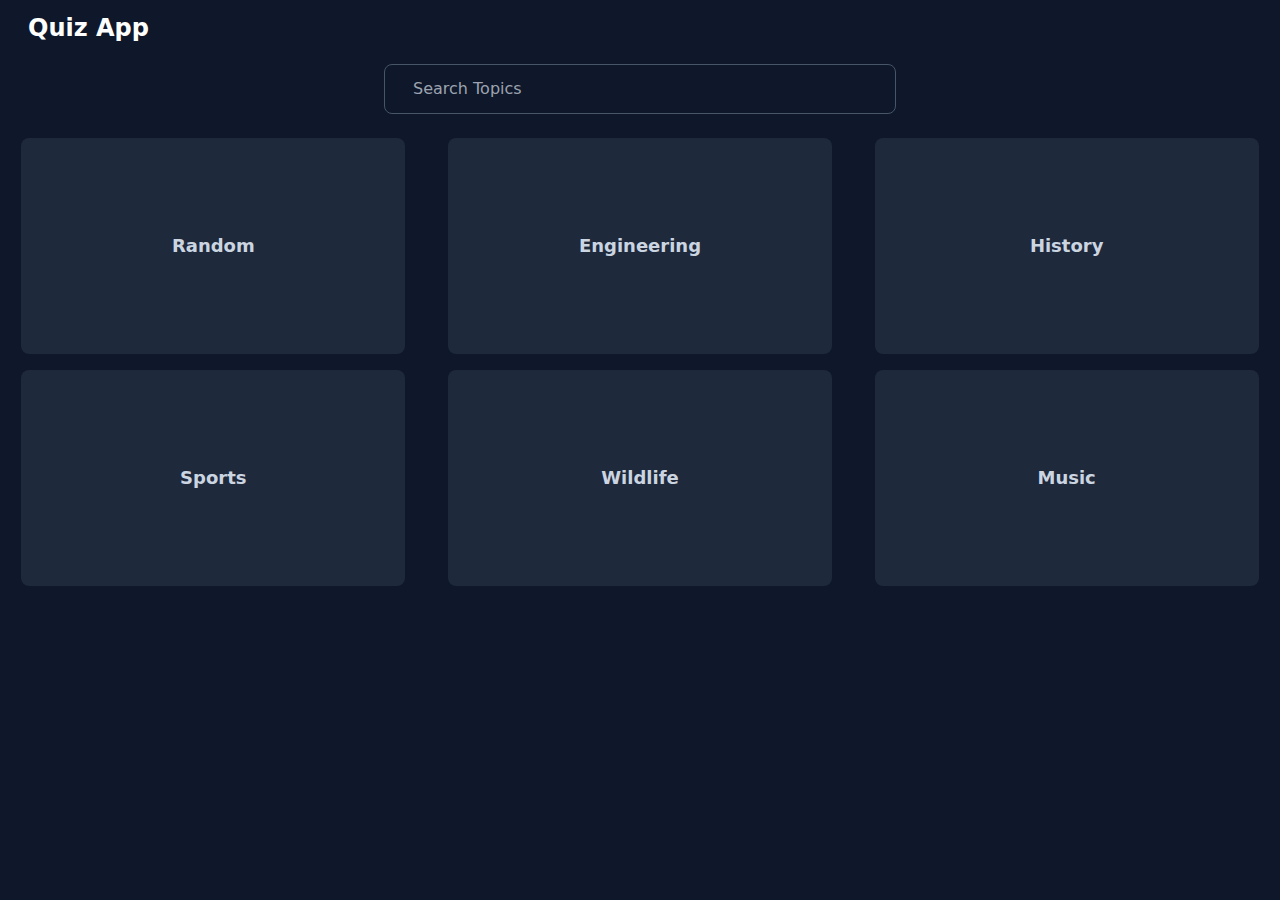
==== index.html @ 4fde7f40 "Home page design add" ====
<!DOCTYPE html>
<html lang="en">

<head>
    <meta charset="UTF-8">
    <meta name="viewport" content="width=device-width, initial-scale=1.0">
    <title>Quiz App</title>

    <!-- css stylesheet -->
    <link rel="stylesheet" href="homepage.css">

    <!-- font awasome  cdn -->
    <link rel="stylesheet" href="https://cdnjs.cloudflare.com/ajax/libs/font-awesome/6.5.2/css/all.min.css"
        integrity="sha512-SnH5WK+bZxgPHs44uWIX+LLJAJ9/2PkPKZ5QiAj6Ta86w+fsb2TkcmfRyVX3pBnMFcV7oQPJkl9QevSCWr3W6A=="
        crossorigin="anonymous" referrerpolicy="no-referrer" />


</head>

<body class="bg-slate-900 text-white pb-5">

    <!-- header -->
    <div id="header" class="flex justify-between items-center pt-3 pb-5 px-3 xl:px-7">
        <h1 class="text-2xl font-bold">Quiz App</h1>
        <i class="fa-solid fa-bars text-xl font-semibold cursor-pointer" id="nevigation-bar"></i>
    </div>

    <!-- search box -->
    <div id="search-box" class="md:w-[60%] xl:w-[40%] md:mx-auto flex justify-start items-center mb-6 px-3 py-3 border border-slate-600 mx-3 rounded-lg gap-x-4">
        <div id="search-icon"><i class="fa-solid fa-magnifying-glass text-[#94a3b8]"></i></div>
        <input type="text" id="search-input" class="outline-none text-white bg-transparent" placeholder="Search Topics">
    </div>

    <!-- quiz options -->
    <div id="quiz-options" class="pb-4 flex flex-col md:flex-row md:flex-wrap justify-start items-center md:justify-around gap-y-4">

        <button class="quiz-btn text-lg font-bold w-[90vw] h-[20vh] md:w-[30vw] md:h-[10vh] xl:h-[24vh] bg-[#1e293b] text-[#cbd5e1] rounded-lg bg-cover bg-center" style="background-image: url('https://images.pexels.com/photos/315938/pexels-photo-315938.jpeg?auto=compress&cs=tinysrgb&w=1260&h=750&dpr=2');">Random</button>

        <button class="quiz-btn text-lg font-bold w-[90vw] h-[20vh] md:w-[30vw] md:h-[10vh] xl:h-[24vh] bg-[#1e293b] text-[#cbd5e1] rounded-lg bg-cover bg-center" style="background-image: url('https://images.pexels.com/photos/1705095/pexels-photo-1705095.jpeg?auto=compress&cs=tinysrgb&w=1260&h=750&dpr=2');">Engineering</button>

        <button class="quiz-btn text-lg font-bold w-[90vw] h-[20vh] md:w-[30vw] md:h-[10vh] xl:h-[24vh] bg-[#1e293b] text-[#cbd5e1] rounded-lg bg-cover bg-center" style="background-image: url('https://images.pexels.com/photos/1235971/pexels-photo-1235971.jpeg?auto=compress&cs=tinysrgb&w=1260&h=750&dpr=2');">History</button>

        <button class="quiz-btn text-lg font-bold w-[90vw] h-[20vh] md:w-[30vw] md:h-[10vh] xl:h-[24vh] bg-[#1e293b] text-[#cbd5e1] rounded-lg bg-cover bg-center" style="background-image: url('https://images.pexels.com/photos/14460275/pexels-photo-14460275.jpeg?auto=compress&cs=tinysrgb&w=1260&h=750&dpr=2');">Sports</button>

        <button class="quiz-btn text-lg font-bold w-[90vw] h-[20vh] md:w-[30vw] md:h-[10vh] xl:h-[24vh] bg-[#1e293b] text-[#cbd5e1] rounded-lg bg-cover bg-center" style="background-image: url('https://images.pexels.com/photos/7001094/pexels-photo-7001094.jpeg?auto=compress&cs=tinysrgb&w=1260&h=750&dpr=2');">Wildlife</button>

        <button class="quiz-btn text-lg font-bold w-[90vw] h-[20vh] md:w-[30vw] md:h-[10vh] xl:h-[24vh] bg-[#1e293b] text-[#cbd5e1] rounded-lg bg-cover bg-center" style="background-image: url('https://images.pexels.com/photos/12560346/pexels-photo-12560346.jpeg?auto=compress&cs=tinysrgb&w=1260&h=750&dpr=2');">Music</button>


    </div>

    <!-- more options-->
    <div id="more" class="w-full flex justify-center items-center">
        <i class="fa-solid fa-chevron-down text-[#94a3b8] cursor-pointer"></i>
    </div>


    <!-- javascript file -->
    <script src="homepage.js"></script>

</body>

</html>
---- homepage.css ----
/*
! tailwindcss v3.4.3 | MIT License | https://tailwindcss.com
*/

/*
1. Prevent padding and border from affecting element width. (https://github.com/mozdevs/cssremedy/issues/4)
2. Allow adding a border to an element by just adding a border-width. (https://github.com/tailwindcss/tailwindcss/pull/116)
*/

*,
::before,
::after {
  box-sizing: border-box;
  /* 1 */
  border-width: 0;
  /* 2 */
  border-style: solid;
  /* 2 */
  border-color: #e5e7eb;
  /* 2 */
}

::before,
::after {
  --tw-content: '';
}

/*
1. Use a consistent sensible line-height in all browsers.
2. Prevent adjustments of font size after orientation changes in iOS.
3. Use a more readable tab size.
4. Use the user's configured `sans` font-family by default.
5. Use the user's configured `sans` font-feature-settings by default.
6. Use the user's configured `sans` font-variation-settings by default.
7. Disable tap highlights on iOS
*/

html,
:host {
  line-height: 1.5;
  /* 1 */
  -webkit-text-size-adjust: 100%;
  /* 2 */
  -moz-tab-size: 4;
  /* 3 */
  -o-tab-size: 4;
     tab-size: 4;
  /* 3 */
  font-family: ui-sans-serif, system-ui, sans-serif, "Apple Color Emoji", "Segoe UI Emoji", "Segoe UI Symbol", "Noto Color Emoji";
  /* 4 */
  font-feature-settings: normal;
  /* 5 */
  font-variation-settings: normal;
  /* 6 */
  -webkit-tap-highlight-color: transparent;
  /* 7 */
}

/*
1. Remove the margin in all browsers.
2. Inherit line-height from `html` so users can set them as a class directly on the `html` element.
*/

body {
  margin: 0;
  /* 1 */
  line-height: inherit;
  /* 2 */
}

/*
1. Add the correct height in Firefox.
2. Correct the inheritance of border color in Firefox. (https://bugzilla.mozilla.org/show_bug.cgi?id=190655)
3. Ensure horizontal rules are visible by default.
*/

hr {
  height: 0;
  /* 1 */
  color: inherit;
  /* 2 */
  border-top-width: 1px;
  /* 3 */
}

/*
Add the correct text decoration in Chrome, Edge, and Safari.
*/

abbr:where([title]) {
  -webkit-text-decoration: underline dotted;
          text-decoration: underline dotted;
}

/*
Remove the default font size and weight for headings.
*/

h1,
h2,
h3,
h4,
h5,
h6 {
  font-size: inherit;
  font-weight: inherit;
}

/*
Reset links to optimize for opt-in styling instead of opt-out.
*/

a {
  color: inherit;
  text-decoration: inherit;
}

/*
Add the correct font weight in Edge and Safari.
*/

b,
strong {
  font-weight: bolder;
}

/*
1. Use the user's configured `mono` font-family by default.
2. Use the user's configured `mono` font-feature-settings by default.
3. Use the user's configured `mono` font-variation-settings by default.
4. Correct the odd `em` font sizing in all browsers.
*/

code,
kbd,
samp,
pre {
  font-family: ui-monospace, SFMono-Regular, Menlo, Monaco, Consolas, "Liberation Mono", "Courier New", monospace;
  /* 1 */
  font-feature-settings: normal;
  /* 2 */
  font-variation-settings: normal;
  /* 3 */
  font-size: 1em;
  /* 4 */
}

/*
Add the correct font size in all browsers.
*/

small {
  font-size: 80%;
}

/*
Prevent `sub` and `sup` elements from affecting the line height in all browsers.
*/

sub,
sup {
  font-size: 75%;
  line-height: 0;
  position: relative;
  vertical-align: baseline;
}

sub {
  bottom: -0.25em;
}

sup {
  top: -0.5em;
}

/*
1. Remove text indentation from table contents in Chrome and Safari. (https://bugs.chromium.org/p/chromium/issues/detail?id=999088, https://bugs.webkit.org/show_bug.cgi?id=201297)
2. Correct table border color inheritance in all Chrome and Safari. (https://bugs.chromium.org/p/chromium/issues/detail?id=935729, https://bugs.webkit.org/show_bug.cgi?id=195016)
3. Remove gaps between table borders by default.
*/

table {
  text-indent: 0;
  /* 1 */
  border-color: inherit;
  /* 2 */
  border-collapse: collapse;
  /* 3 */
}

/*
1. Change the font styles in all browsers.
2. Remove the margin in Firefox and Safari.
3. Remove default padding in all browsers.
*/

button,
input,
optgroup,
select,
textarea {
  font-family: inherit;
  /* 1 */
  font-feature-settings: inherit;
  /* 1 */
  font-variation-settings: inherit;
  /* 1 */
  font-size: 100%;
  /* 1 */
  font-weight: inherit;
  /* 1 */
  line-height: inherit;
  /* 1 */
  letter-spacing: inherit;
  /* 1 */
  color: inherit;
  /* 1 */
  margin: 0;
  /* 2 */
  padding: 0;
  /* 3 */
}

/*
Remove the inheritance of text transform in Edge and Firefox.
*/

button,
select {
  text-transform: none;
}

/*
1. Correct the inability to style clickable types in iOS and Safari.
2. Remove default button styles.
*/

button,
input:where([type='button']),
input:where([type='reset']),
input:where([type='submit']) {
  -webkit-appearance: button;
  /* 1 */
  background-color: transparent;
  /* 2 */
  background-image: none;
  /* 2 */
}

/*
Use the modern Firefox focus style for all focusable elements.
*/

:-moz-focusring {
  outline: auto;
}

/*
Remove the additional `:invalid` styles in Firefox. (https://github.com/mozilla/gecko-dev/blob/2f9eacd9d3d995c937b4251a5557d95d494c9be1/layout/style/res/forms.css#L728-L737)
*/

:-moz-ui-invalid {
  box-shadow: none;
}

/*
Add the correct vertical alignment in Chrome and Firefox.
*/

progress {
  vertical-align: baseline;
}

/*
Correct the cursor style of increment and decrement buttons in Safari.
*/

::-webkit-inner-spin-button,
::-webkit-outer-spin-button {
  height: auto;
}

/*
1. Correct the odd appearance in Chrome and Safari.
2. Correct the outline style in Safari.
*/

[type='search'] {
  -webkit-appearance: textfield;
  /* 1 */
  outline-offset: -2px;
  /* 2 */
}

/*
Remove the inner padding in Chrome and Safari on macOS.
*/

::-webkit-search-decoration {
  -webkit-appearance: none;
}

/*
1. Correct the inability to style clickable types in iOS and Safari.
2. Change font properties to `inherit` in Safari.
*/

::-webkit-file-upload-button {
  -webkit-appearance: button;
  /* 1 */
  font: inherit;
  /* 2 */
}

/*
Add the correct display in Chrome and Safari.
*/

summary {
  display: list-item;
}

/*
Removes the default spacing and border for appropriate elements.
*/

blockquote,
dl,
dd,
h1,
h2,
h3,
h4,
h5,
h6,
hr,
figure,
p,
pre {
  margin: 0;
}

fieldset {
  margin: 0;
  padding: 0;
}

legend {
  padding: 0;
}

ol,
ul,
menu {
  list-style: none;
  margin: 0;
  padding: 0;
}

/*
Reset default styling for dialogs.
*/

dialog {
  padding: 0;
}

/*
Prevent resizing textareas horizontally by default.
*/

textarea {
  resize: vertical;
}

/*
1. Reset the default placeholder opacity in Firefox. (https://github.com/tailwindlabs/tailwindcss/issues/3300)
2. Set the default placeholder color to the user's configured gray 400 color.
*/

input::-moz-placeholder, textarea::-moz-placeholder {
  opacity: 1;
  /* 1 */
  color: #9ca3af;
  /* 2 */
}

input::placeholder,
textarea::placeholder {
  opacity: 1;
  /* 1 */
  color: #9ca3af;
  /* 2 */
}

/*
Set the default cursor for buttons.
*/

button,
[role="button"] {
  cursor: pointer;
}

/*
Make sure disabled buttons don't get the pointer cursor.
*/

:disabled {
  cursor: default;
}

/*
1. Make replaced elements `display: block` by default. (https://github.com/mozdevs/cssremedy/issues/14)
2. Add `vertical-align: middle` to align replaced elements more sensibly by default. (https://github.com/jensimmons/cssremedy/issues/14#issuecomment-634934210)
   This can trigger a poorly considered lint error in some tools but is included by design.
*/

img,
svg,
video,
canvas,
audio,
iframe,
embed,
object {
  display: block;
  /* 1 */
  vertical-align: middle;
  /* 2 */
}

/*
Constrain images and videos to the parent width and preserve their intrinsic aspect ratio. (https://github.com/mozdevs/cssremedy/issues/14)
*/

img,
video {
  max-width: 100%;
  height: auto;
}

/* Make elements with the HTML hidden attribute stay hidden by default */

[hidden] {
  display: none;
}

*, ::before, ::after {
  --tw-border-spacing-x: 0;
  --tw-border-spacing-y: 0;
  --tw-translate-x: 0;
  --tw-translate-y: 0;
  --tw-rotate: 0;
  --tw-skew-x: 0;
  --tw-skew-y: 0;
  --tw-scale-x: 1;
  --tw-scale-y: 1;
  --tw-pan-x:  ;
  --tw-pan-y:  ;
  --tw-pinch-zoom:  ;
  --tw-scroll-snap-strictness: proximity;
  --tw-gradient-from-position:  ;
  --tw-gradient-via-position:  ;
  --tw-gradient-to-position:  ;
  --tw-ordinal:  ;
  --tw-slashed-zero:  ;
  --tw-numeric-figure:  ;
  --tw-numeric-spacing:  ;
  --tw-numeric-fraction:  ;
  --tw-ring-inset:  ;
  --tw-ring-offset-width: 0px;
  --tw-ring-offset-color: #fff;
  --tw-ring-color: rgb(59 130 246 / 0.5);
  --tw-ring-offset-shadow: 0 0 #0000;
  --tw-ring-shadow: 0 0 #0000;
  --tw-shadow: 0 0 #0000;
  --tw-shadow-colored: 0 0 #0000;
  --tw-blur:  ;
  --tw-brightness:  ;
  --tw-contrast:  ;
  --tw-grayscale:  ;
  --tw-hue-rotate:  ;
  --tw-invert:  ;
  --tw-saturate:  ;
  --tw-sepia:  ;
  --tw-drop-shadow:  ;
  --tw-backdrop-blur:  ;
  --tw-backdrop-brightness:  ;
  --tw-backdrop-contrast:  ;
  --tw-backdrop-grayscale:  ;
  --tw-backdrop-hue-rotate:  ;
  --tw-backdrop-invert:  ;
  --tw-backdrop-opacity:  ;
  --tw-backdrop-saturate:  ;
  --tw-backdrop-sepia:  ;
  --tw-contain-size:  ;
  --tw-contain-layout:  ;
  --tw-contain-paint:  ;
  --tw-contain-style:  ;
}

::backdrop {
  --tw-border-spacing-x: 0;
  --tw-border-spacing-y: 0;
  --tw-translate-x: 0;
  --tw-translate-y: 0;
  --tw-rotate: 0;
  --tw-skew-x: 0;
  --tw-skew-y: 0;
  --tw-scale-x: 1;
  --tw-scale-y: 1;
  --tw-pan-x:  ;
  --tw-pan-y:  ;
  --tw-pinch-zoom:  ;
  --tw-scroll-snap-strictness: proximity;
  --tw-gradient-from-position:  ;
  --tw-gradient-via-position:  ;
  --tw-gradient-to-position:  ;
  --tw-ordinal:  ;
  --tw-slashed-zero:  ;
  --tw-numeric-figure:  ;
  --tw-numeric-spacing:  ;
  --tw-numeric-fraction:  ;
  --tw-ring-inset:  ;
  --tw-ring-offset-width: 0px;
  --tw-ring-offset-color: #fff;
  --tw-ring-color: rgb(59 130 246 / 0.5);
  --tw-ring-offset-shadow: 0 0 #0000;
  --tw-ring-shadow: 0 0 #0000;
  --tw-shadow: 0 0 #0000;
  --tw-shadow-colored: 0 0 #0000;
  --tw-blur:  ;
  --tw-brightness:  ;
  --tw-contrast:  ;
  --tw-grayscale:  ;
  --tw-hue-rotate:  ;
  --tw-invert:  ;
  --tw-saturate:  ;
  --tw-sepia:  ;
  --tw-drop-shadow:  ;
  --tw-backdrop-blur:  ;
  --tw-backdrop-brightness:  ;
  --tw-backdrop-contrast:  ;
  --tw-backdrop-grayscale:  ;
  --tw-backdrop-hue-rotate:  ;
  --tw-backdrop-invert:  ;
  --tw-backdrop-opacity:  ;
  --tw-backdrop-saturate:  ;
  --tw-backdrop-sepia:  ;
  --tw-contain-size:  ;
  --tw-contain-layout:  ;
  --tw-contain-paint:  ;
  --tw-contain-style:  ;
}

.mx-4 {
  margin-left: 1rem;
  margin-right: 1rem;
}

.mx-3 {
  margin-left: 0.75rem;
  margin-right: 0.75rem;
}

.mx-auto {
  margin-left: auto;
  margin-right: auto;
}

.mb-5 {
  margin-bottom: 1.25rem;
}

.mb-6 {
  margin-bottom: 1.5rem;
}

.block {
  display: block;
}

.flex {
  display: flex;
}

.h-\[20vh\] {
  height: 20vh;
}

.h-\[10vh\] {
  height: 10vh;
}

.h-\[15vh\] {
  height: 15vh;
}

.h-\[12vh\] {
  height: 12vh;
}

.h-\[14vh\] {
  height: 14vh;
}

.h-\[16vh\] {
  height: 16vh;
}

.h-\[18vh\] {
  height: 18vh;
}

.w-10 {
  width: 2.5rem;
}

.w-\[10vw\] {
  width: 10vw;
}

.w-\[80vw\] {
  width: 80vw;
}

.w-\[90vw\] {
  width: 90vw;
}

.w-full {
  width: 100%;
}

.cursor-pointer {
  cursor: pointer;
}

.flex-col {
  flex-direction: column;
}

.items-start {
  align-items: flex-start;
}

.items-center {
  align-items: center;
}

.justify-start {
  justify-content: flex-start;
}

.justify-center {
  justify-content: center;
}

.justify-between {
  justify-content: space-between;
}

.gap-x-3 {
  -moz-column-gap: 0.75rem;
       column-gap: 0.75rem;
}

.gap-x-4 {
  -moz-column-gap: 1rem;
       column-gap: 1rem;
}

.gap-y-2 {
  row-gap: 0.5rem;
}

.gap-y-3 {
  row-gap: 0.75rem;
}

.gap-y-5 {
  row-gap: 1.25rem;
}

.gap-y-4 {
  row-gap: 1rem;
}

.rounded-lg {
  border-radius: 0.5rem;
}

.rounded-xl {
  border-radius: 0.75rem;
}

.rounded-md {
  border-radius: 0.375rem;
}

.rounded {
  border-radius: 0.25rem;
}

.border {
  border-width: 1px;
}

.border-indigo-500 {
  --tw-border-opacity: 1;
  border-color: rgb(99 102 241 / var(--tw-border-opacity));
}

.border-indigo-300 {
  --tw-border-opacity: 1;
  border-color: rgb(165 180 252 / var(--tw-border-opacity));
}

.border-slate-600 {
  --tw-border-opacity: 1;
  border-color: rgb(71 85 105 / var(--tw-border-opacity));
}

.bg-slate-700 {
  --tw-bg-opacity: 1;
  background-color: rgb(51 65 85 / var(--tw-bg-opacity));
}

.bg-slate-800 {
  --tw-bg-opacity: 1;
  background-color: rgb(30 41 59 / var(--tw-bg-opacity));
}

.bg-slate-900 {
  --tw-bg-opacity: 1;
  background-color: rgb(15 23 42 / var(--tw-bg-opacity));
}

.bg-transparent {
  background-color: transparent;
}

.bg-blue-500 {
  --tw-bg-opacity: 1;
  background-color: rgb(59 130 246 / var(--tw-bg-opacity));
}

.bg-green-400 {
  --tw-bg-opacity: 1;
  background-color: rgb(74 222 128 / var(--tw-bg-opacity));
}

.bg-blue-200 {
  --tw-bg-opacity: 1;
  background-color: rgb(191 219 254 / var(--tw-bg-opacity));
}

.bg-\[\#1e293b\] {
  --tw-bg-opacity: 1;
  background-color: rgb(30 41 59 / var(--tw-bg-opacity));
}

.bg-none {
  background-image: none;
}

.bg-cover {
  background-size: cover;
}

.bg-contain {
  background-size: contain;
}

.bg-center {
  background-position: center;
}

.p-3 {
  padding: 0.75rem;
}

.p-2 {
  padding: 0.5rem;
}

.p-4 {
  padding: 1rem;
}

.px-5 {
  padding-left: 1.25rem;
  padding-right: 1.25rem;
}

.px-3 {
  padding-left: 0.75rem;
  padding-right: 0.75rem;
}

.py-3 {
  padding-top: 0.75rem;
  padding-bottom: 0.75rem;
}

.px-4 {
  padding-left: 1rem;
  padding-right: 1rem;
}

.py-2 {
  padding-top: 0.5rem;
  padding-bottom: 0.5rem;
}

.pt-3 {
  padding-top: 0.75rem;
}

.pb-4 {
  padding-bottom: 1rem;
}

.pb-3 {
  padding-bottom: 0.75rem;
}

.pl-3 {
  padding-left: 0.75rem;
}

.pb-5 {
  padding-bottom: 1.25rem;
}

.pb-10 {
  padding-bottom: 2.5rem;
}

.pb-6 {
  padding-bottom: 1.5rem;
}

.text-center {
  text-align: center;
}

.text-lg {
  font-size: 1.125rem;
  line-height: 1.75rem;
}

.text-xl {
  font-size: 1.25rem;
  line-height: 1.75rem;
}

.text-2xl {
  font-size: 1.5rem;
  line-height: 2rem;
}

.text-base {
  font-size: 1rem;
  line-height: 1.5rem;
}

.font-bold {
  font-weight: 700;
}

.font-semibold {
  font-weight: 600;
}

.text-white {
  --tw-text-opacity: 1;
  color: rgb(255 255 255 / var(--tw-text-opacity));
}

.text-\[\#94a3b8\] {
  --tw-text-opacity: 1;
  color: rgb(148 163 184 / var(--tw-text-opacity));
}

.text-\[\#cbd5e1\] {
  --tw-text-opacity: 1;
  color: rgb(203 213 225 / var(--tw-text-opacity));
}

.text-\[\#fff\] {
  --tw-text-opacity: 1;
  color: rgb(255 255 255 / var(--tw-text-opacity));
}

.text-\[\#000\] {
  --tw-text-opacity: 1;
  color: rgb(0 0 0 / var(--tw-text-opacity));
}

.outline-none {
  outline: 2px solid transparent;
  outline-offset: 2px;
}

.hover\:bg-blue-700:hover {
  --tw-bg-opacity: 1;
  background-color: rgb(29 78 216 / var(--tw-bg-opacity));
}

.hover\:bg-black:hover {
  --tw-bg-opacity: 1;
  background-color: rgb(0 0 0 / var(--tw-bg-opacity));
}

@media (min-width: 768px) {
  .md\:mx-auto {
    margin-left: auto;
    margin-right: auto;
  }

  .md\:h-\[10vh\] {
    height: 10vh;
  }

  .md\:w-\[90vw\] {
    width: 90vw;
  }

  .md\:w-\[90\%\] {
    width: 90%;
  }

  .md\:w-\[60\%\] {
    width: 60%;
  }

  .md\:w-\[15vw\] {
    width: 15vw;
  }

  .md\:w-\[30vw\] {
    width: 30vw;
  }

  .md\:flex-row {
    flex-direction: row;
  }

  .md\:flex-wrap {
    flex-wrap: wrap;
  }

  .md\:justify-start {
    justify-content: flex-start;
  }

  .md\:justify-between {
    justify-content: space-between;
  }

  .md\:justify-around {
    justify-content: space-around;
  }

  .md\:gap-x-5 {
    -moz-column-gap: 1.25rem;
         column-gap: 1.25rem;
  }
}

@media (min-width: 1280px) {
  .xl\:mb-10 {
    margin-bottom: 2.5rem;
  }

  .xl\:mb-8 {
    margin-bottom: 2rem;
  }

  .xl\:h-\[30vh\] {
    height: 30vh;
  }

  .xl\:h-\[20vh\] {
    height: 20vh;
  }

  .xl\:h-\[24vh\] {
    height: 24vh;
  }

  .xl\:w-\[50\%\] {
    width: 50%;
  }

  .xl\:w-\[40\%\] {
    width: 40%;
  }

  .xl\:px-5 {
    padding-left: 1.25rem;
    padding-right: 1.25rem;
  }

  .xl\:px-6 {
    padding-left: 1.5rem;
    padding-right: 1.5rem;
  }

  .xl\:px-8 {
    padding-left: 2rem;
    padding-right: 2rem;
  }

  .xl\:px-7 {
    padding-left: 1.75rem;
    padding-right: 1.75rem;
  }
}
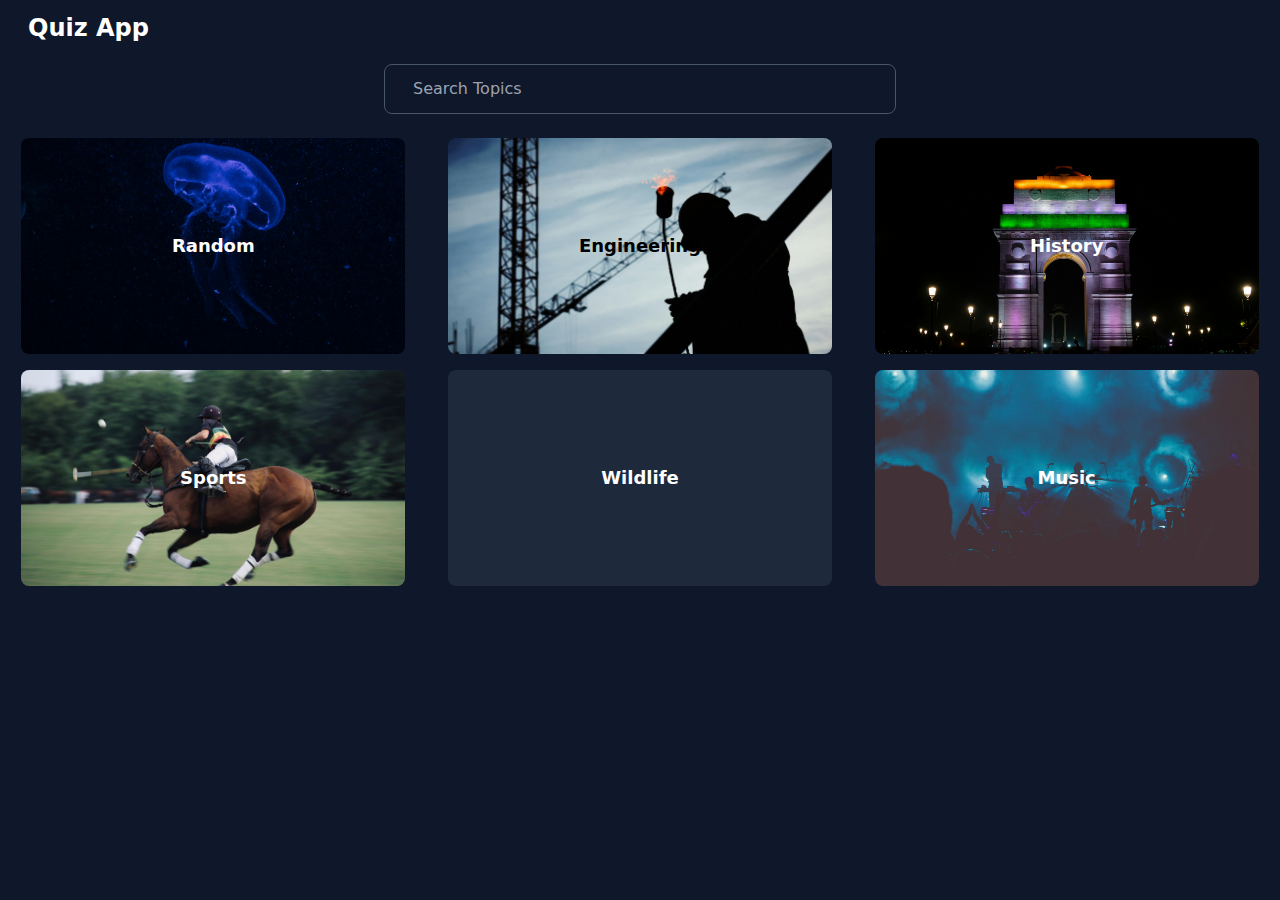
==== commit 47587c86: "Images added to all the quiz buttons" ====
--- a/index.html
+++ b/index.html
@@ -9,7 +9,7 @@
     <!-- css stylesheet -->
     <link rel="stylesheet" href="homepage.css">
 
-    <!-- font awasome  cdn -->
+    <!-- font awasome cdn -->
     <link rel="stylesheet" href="https://cdnjs.cloudflare.com/ajax/libs/font-awesome/6.5.2/css/all.min.css"
         integrity="sha512-SnH5WK+bZxgPHs44uWIX+LLJAJ9/2PkPKZ5QiAj6Ta86w+fsb2TkcmfRyVX3pBnMFcV7oQPJkl9QevSCWr3W6A=="
         crossorigin="anonymous" referrerpolicy="no-referrer" />
@@ -34,22 +34,50 @@
     <!-- quiz options -->
     <div id="quiz-options" class="pb-4 flex flex-col md:flex-row md:flex-wrap justify-start items-center md:justify-around gap-y-4">
 
-        <button class="quiz-btn text-lg font-bold w-[90vw] h-[20vh] md:w-[30vw] md:h-[10vh] xl:h-[24vh] bg-[#1e293b] text-[#cbd5e1] rounded-lg bg-cover bg-center" style="background-image: url('https://images.pexels.com/photos/315938/pexels-photo-315938.jpeg?auto=compress&cs=tinysrgb&w=1260&h=750&dpr=2');">Random</button>
+        <button class="quiz-btn text-lg font-bold w-[90vw] h-[20vh] md:w-[30vw] md:h-[10vh] xl:h-[24vh] bg-[#1e293b] text-[#fff] rounded-lg bg-cover bg-center" style="background-image: url('./Images/random.jpg');">Random</button>
 
-        <button class="quiz-btn text-lg font-bold w-[90vw] h-[20vh] md:w-[30vw] md:h-[10vh] xl:h-[24vh] bg-[#1e293b] text-[#cbd5e1] rounded-lg bg-cover bg-center" style="background-image: url('https://images.pexels.com/photos/1705095/pexels-photo-1705095.jpeg?auto=compress&cs=tinysrgb&w=1260&h=750&dpr=2');">Engineering</button>
+        <button class="quiz-btn text-lg font-bold w-[90vw] h-[20vh] md:w-[30vw] md:h-[10vh] xl:h-[24vh] bg-[#1e293b] text-[#000] rounded-lg bg-cover bg-center" style="background-image: url('./Images/engineering.jpg');">Engineering</button>
 
-        <button class="quiz-btn text-lg font-bold w-[90vw] h-[20vh] md:w-[30vw] md:h-[10vh] xl:h-[24vh] bg-[#1e293b] text-[#cbd5e1] rounded-lg bg-cover bg-center" style="background-image: url('https://images.pexels.com/photos/1235971/pexels-photo-1235971.jpeg?auto=compress&cs=tinysrgb&w=1260&h=750&dpr=2');">History</button>
+        <button class="quiz-btn text-lg font-bold w-[90vw] h-[20vh] md:w-[30vw] md:h-[10vh] xl:h-[24vh] bg-[#1e293b] text-[#fff] rounded-lg bg-cover bg-center" style="background-image: url('./Images/history.jpg');">History</button>
 
-        <button class="quiz-btn text-lg font-bold w-[90vw] h-[20vh] md:w-[30vw] md:h-[10vh] xl:h-[24vh] bg-[#1e293b] text-[#cbd5e1] rounded-lg bg-cover bg-center" style="background-image: url('https://images.pexels.com/photos/14460275/pexels-photo-14460275.jpeg?auto=compress&cs=tinysrgb&w=1260&h=750&dpr=2');">Sports</button>
+        <button class="quiz-btn text-lg font-bold w-[90vw] h-[20vh] md:w-[30vw] md:h-[10vh] xl:h-[24vh] bg-[#1e293b] text-[#fff] rounded-lg bg-cover bg-center" style="background-image: url('./Images/sports.jpg');">Sports</button>
 
-        <button class="quiz-btn text-lg font-bold w-[90vw] h-[20vh] md:w-[30vw] md:h-[10vh] xl:h-[24vh] bg-[#1e293b] text-[#cbd5e1] rounded-lg bg-cover bg-center" style="background-image: url('https://images.pexels.com/photos/7001094/pexels-photo-7001094.jpeg?auto=compress&cs=tinysrgb&w=1260&h=750&dpr=2');">Wildlife</button>
+        <button class="quiz-btn text-lg font-bold w-[90vw] h-[20vh] md:w-[30vw] md:h-[10vh] xl:h-[24vh] bg-[#1e293b] text-[#fff] rounded-lg bg-cover bg-center" style="background-image: url('./Images/wildlife.jpg');">Wildlife</button>
 
-        <button class="quiz-btn text-lg font-bold w-[90vw] h-[20vh] md:w-[30vw] md:h-[10vh] xl:h-[24vh] bg-[#1e293b] text-[#cbd5e1] rounded-lg bg-cover bg-center" style="background-image: url('https://images.pexels.com/photos/12560346/pexels-photo-12560346.jpeg?auto=compress&cs=tinysrgb&w=1260&h=750&dpr=2');">Music</button>
-
+        <button class="quiz-btn text-lg font-bold w-[90vw] h-[20vh] md:w-[30vw] md:h-[10vh] xl:h-[24vh] bg-[#1e293b] text-[#fff] rounded-lg bg-cover bg-center" style="background-image: url('./Images/music.jpg');">Music</button>
 
     </div>
 
-    <!-- more options-->
+    <!-- more quiz options -->
+    <div id="more-quiz-options" class="pb-4 flex flex-col md:flex-row md:flex-wrap justify-start items-center md:justify-around gap-y-4 hidden">
+
+        <button class="quiz-btn text-lg font-bold w-[90vw] h-[20vh] md:w-[30vw] md:h-[10vh] xl:h-[24vh] bg-[#1e293b] text-[#fff] rounded-lg bg-cover bg-center" style="background-image: url('./Images/lifestyle.jpg');">Lifestyle</button>
+
+        <button class="quiz-btn text-lg font-bold w-[90vw] h-[20vh] md:w-[30vw] md:h-[10vh] xl:h-[24vh] bg-[#1e293b] text-[#fff] rounded-lg bg-cover bg-center" style="background-image: url('./Images/geography.jpg');">Geography</button>
+
+        <button class="quiz-btn text-lg font-bold w-[90vw] h-[20vh] md:w-[30vw] md:h-[10vh] xl:h-[24vh] bg-[#1e293b] text-[#fff] rounded-lg bg-cover bg-center" style="background-image: url('./Images/physics.jpg');">Physics</button>
+
+        <button class="quiz-btn text-lg font-bold w-[90vw] h-[20vh] md:w-[30vw] md:h-[10vh] xl:h-[24vh] bg-[#1e293b] text-[#fff] rounded-lg bg-cover bg-center" style="background-image: url('./Images/laws.jpg');">Laws</button>
+
+        <button class="quiz-btn text-lg font-bold w-[90vw] h-[20vh] md:w-[30vw] md:h-[10vh] xl:h-[24vh] bg-[#1e293b] text-[#fff] rounded-lg bg-cover bg-center" style="background-image: url('./Images/government.jpg');">Goverment</button>
+
+        <button class="quiz-btn text-lg font-bold w-[90vw] h-[20vh] md:w-[30vw] md:h-[10vh] xl:h-[24vh] bg-[#1e293b] text-[#fff] rounded-lg bg-cover bg-center" style="background-image: url('./Images/world.jpg');">Around The World</button>
+
+        <button class="quiz-btn text-lg font-bold w-[90vw] h-[20vh] md:w-[30vw] md:h-[10vh] xl:h-[24vh] bg-[#1e293b] text-[#000] rounded-lg bg-cover bg-center" style="background-image: url('./Images/health.jpg');">Health</button>
+
+        <button class="quiz-btn text-lg font-bold w-[90vw] h-[20vh] md:w-[30vw] md:h-[10vh] xl:h-[24vh] bg-[#1e293b] text-[#fff] rounded-lg bg-cover bg-center" style="background-image: url('./Images/internet.jpg');">Internet</button>
+
+        <button class="quiz-btn text-lg font-bold w-[90vw] h-[20vh] md:w-[30vw] md:h-[10vh] xl:h-[24vh] bg-[#1e293b] text-[#fff] rounded-lg bg-cover bg-center" style="background-image: url('./Images/space.jpg');">Space</button>
+
+        <button class="quiz-btn text-lg font-bold w-[90vw] h-[20vh] md:w-[30vw] md:h-[10vh] xl:h-[24vh] bg-[#1e293b] text-[#fff] rounded-lg bg-cover bg-center" style="background-image: url('./Images/books.jpg');">Books</button>
+
+        <button class="quiz-btn text-lg font-bold w-[90vw] h-[20vh] md:w-[30vw] md:h-[10vh] xl:h-[24vh] bg-[#1e293b] text-[#fff] rounded-lg bg-cover bg-center" style="background-image: url('./Images/arts.jpg');">Arts</button>
+
+        <button class="quiz-btn text-lg font-bold w-[90vw] h-[20vh] md:w-[30vw] md:h-[10vh] xl:h-[24vh] bg-[#1e293b] text-[#fff] rounded-lg bg-cover bg-center" style="background-image: url('./Images/agriculture.jpg');">Agriculture</button>
+
+    </div>
+
+    <!-- show more button-->
     <div id="more" class="w-full flex justify-center items-center">
         <i class="fa-solid fa-chevron-down text-[#94a3b8] cursor-pointer"></i>
     </div>
--- a/homepage.css
+++ b/homepage.css
@@ -554,77 +554,27 @@
   --tw-contain-style:  ;
 }
 
-.mx-4 {
-  margin-left: 1rem;
-  margin-right: 1rem;
-}
-
 .mx-3 {
   margin-left: 0.75rem;
   margin-right: 0.75rem;
 }
 
-.mx-auto {
-  margin-left: auto;
-  margin-right: auto;
-}
-
-.mb-5 {
-  margin-bottom: 1.25rem;
-}
-
 .mb-6 {
   margin-bottom: 1.5rem;
 }
 
-.block {
-  display: block;
-}
-
 .flex {
   display: flex;
 }
 
+.hidden {
+  display: none;
+}
+
 .h-\[20vh\] {
   height: 20vh;
 }
 
-.h-\[10vh\] {
-  height: 10vh;
-}
-
-.h-\[15vh\] {
-  height: 15vh;
-}
-
-.h-\[12vh\] {
-  height: 12vh;
-}
-
-.h-\[14vh\] {
-  height: 14vh;
-}
-
-.h-\[16vh\] {
-  height: 16vh;
-}
-
-.h-\[18vh\] {
-  height: 18vh;
-}
-
-.w-10 {
-  width: 2.5rem;
-}
-
-.w-\[10vw\] {
-  width: 10vw;
-}
-
-.w-\[80vw\] {
-  width: 80vw;
-}
-
 .w-\[90vw\] {
   width: 90vw;
 }
@@ -641,10 +591,6 @@
   flex-direction: column;
 }
 
-.items-start {
-  align-items: flex-start;
-}
-
 .items-center {
   align-items: center;
 }
@@ -659,11 +605,6 @@
 
 .justify-between {
   justify-content: space-between;
-}
-
-.gap-x-3 {
-  -moz-column-gap: 0.75rem;
-       column-gap: 0.75rem;
 }
 
 .gap-x-4 {
@@ -671,18 +612,6 @@
        column-gap: 1rem;
 }
 
-.gap-y-2 {
-  row-gap: 0.5rem;
-}
-
-.gap-y-3 {
-  row-gap: 0.75rem;
-}
-
-.gap-y-5 {
-  row-gap: 1.25rem;
-}
-
 .gap-y-4 {
   row-gap: 1rem;
 }
@@ -691,30 +620,8 @@
   border-radius: 0.5rem;
 }
 
-.rounded-xl {
-  border-radius: 0.75rem;
-}
-
-.rounded-md {
-  border-radius: 0.375rem;
-}
-
-.rounded {
-  border-radius: 0.25rem;
-}
-
 .border {
   border-width: 1px;
-}
-
-.border-indigo-500 {
-  --tw-border-opacity: 1;
-  border-color: rgb(99 102 241 / var(--tw-border-opacity));
-}
-
-.border-indigo-300 {
-  --tw-border-opacity: 1;
-  border-color: rgb(165 180 252 / var(--tw-border-opacity));
 }
 
 .border-slate-600 {
@@ -722,12 +629,7 @@
   border-color: rgb(71 85 105 / var(--tw-border-opacity));
 }
 
-.bg-slate-700 {
-  --tw-bg-opacity: 1;
-  background-color: rgb(51 65 85 / var(--tw-bg-opacity));
-}
-
-.bg-slate-800 {
+.bg-\[\#1e293b\] {
   --tw-bg-opacity: 1;
   background-color: rgb(30 41 59 / var(--tw-bg-opacity));
 }
@@ -741,57 +643,17 @@
   background-color: transparent;
 }
 
-.bg-blue-500 {
+.bg-\[\#fff\] {
   --tw-bg-opacity: 1;
-  background-color: rgb(59 130 246 / var(--tw-bg-opacity));
-}
-
-.bg-green-400 {
-  --tw-bg-opacity: 1;
-  background-color: rgb(74 222 128 / var(--tw-bg-opacity));
-}
-
-.bg-blue-200 {
-  --tw-bg-opacity: 1;
-  background-color: rgb(191 219 254 / var(--tw-bg-opacity));
-}
-
-.bg-\[\#1e293b\] {
-  --tw-bg-opacity: 1;
-  background-color: rgb(30 41 59 / var(--tw-bg-opacity));
-}
-
-.bg-none {
-  background-image: none;
+  background-color: rgb(255 255 255 / var(--tw-bg-opacity));
 }
 
 .bg-cover {
   background-size: cover;
 }
 
-.bg-contain {
-  background-size: contain;
-}
-
 .bg-center {
   background-position: center;
-}
-
-.p-3 {
-  padding: 0.75rem;
-}
-
-.p-2 {
-  padding: 0.5rem;
-}
-
-.p-4 {
-  padding: 1rem;
-}
-
-.px-5 {
-  padding-left: 1.25rem;
-  padding-right: 1.25rem;
 }
 
 .px-3 {
@@ -804,46 +666,21 @@
   padding-bottom: 0.75rem;
 }
 
-.px-4 {
-  padding-left: 1rem;
-  padding-right: 1rem;
-}
-
-.py-2 {
-  padding-top: 0.5rem;
-  padding-bottom: 0.5rem;
+.pb-4 {
+  padding-bottom: 1rem;
+}
+
+.pb-5 {
+  padding-bottom: 1.25rem;
 }
 
 .pt-3 {
   padding-top: 0.75rem;
 }
 
-.pb-4 {
-  padding-bottom: 1rem;
-}
-
-.pb-3 {
-  padding-bottom: 0.75rem;
-}
-
-.pl-3 {
-  padding-left: 0.75rem;
-}
-
-.pb-5 {
-  padding-bottom: 1.25rem;
-}
-
-.pb-10 {
-  padding-bottom: 2.5rem;
-}
-
-.pb-6 {
-  padding-bottom: 1.5rem;
-}
-
-.text-center {
-  text-align: center;
+.text-2xl {
+  font-size: 1.5rem;
+  line-height: 2rem;
 }
 
 .text-lg {
@@ -856,22 +693,27 @@
   line-height: 1.75rem;
 }
 
-.text-2xl {
-  font-size: 1.5rem;
-  line-height: 2rem;
-}
-
-.text-base {
-  font-size: 1rem;
-  line-height: 1.5rem;
-}
-
 .font-bold {
   font-weight: 700;
 }
 
 .font-semibold {
   font-weight: 600;
+}
+
+.text-\[\#94a3b8\] {
+  --tw-text-opacity: 1;
+  color: rgb(148 163 184 / var(--tw-text-opacity));
+}
+
+.text-\[\#cbd5e1\] {
+  --tw-text-opacity: 1;
+  color: rgb(203 213 225 / var(--tw-text-opacity));
+}
+
+.text-red-800 {
+  --tw-text-opacity: 1;
+  color: rgb(153 27 27 / var(--tw-text-opacity));
 }
 
 .text-white {
@@ -879,14 +721,24 @@
   color: rgb(255 255 255 / var(--tw-text-opacity));
 }
 
-.text-\[\#94a3b8\] {
+.text-red-400 {
   --tw-text-opacity: 1;
-  color: rgb(148 163 184 / var(--tw-text-opacity));
-}
-
-.text-\[\#cbd5e1\] {
+  color: rgb(248 113 113 / var(--tw-text-opacity));
+}
+
+.text-black {
   --tw-text-opacity: 1;
-  color: rgb(203 213 225 / var(--tw-text-opacity));
+  color: rgb(0 0 0 / var(--tw-text-opacity));
+}
+
+.text-green-500 {
+  --tw-text-opacity: 1;
+  color: rgb(34 197 94 / var(--tw-text-opacity));
+}
+
+.text-\[\#000\] {
+  --tw-text-opacity: 1;
+  color: rgb(0 0 0 / var(--tw-text-opacity));
 }
 
 .text-\[\#fff\] {
@@ -894,9 +746,8 @@
   color: rgb(255 255 255 / var(--tw-text-opacity));
 }
 
-.text-\[\#000\] {
-  --tw-text-opacity: 1;
-  color: rgb(0 0 0 / var(--tw-text-opacity));
+.opacity-0 {
+  opacity: 0;
 }
 
 .outline-none {
@@ -904,14 +755,16 @@
   outline-offset: 2px;
 }
 
-.hover\:bg-blue-700:hover {
-  --tw-bg-opacity: 1;
-  background-color: rgb(29 78 216 / var(--tw-bg-opacity));
-}
-
-.hover\:bg-black:hover {
-  --tw-bg-opacity: 1;
-  background-color: rgb(0 0 0 / var(--tw-bg-opacity));
+.hover\:shadow-sm:hover {
+  --tw-shadow: 0 1px 2px 0 rgb(0 0 0 / 0.05);
+  --tw-shadow-colored: 0 1px 2px 0 var(--tw-shadow-color);
+  box-shadow: var(--tw-ring-offset-shadow, 0 0 #0000), var(--tw-ring-shadow, 0 0 #0000), var(--tw-shadow);
+}
+
+.hover\:shadow-lg:hover {
+  --tw-shadow: 0 10px 15px -3px rgb(0 0 0 / 0.1), 0 4px 6px -4px rgb(0 0 0 / 0.1);
+  --tw-shadow-colored: 0 10px 15px -3px var(--tw-shadow-color), 0 4px 6px -4px var(--tw-shadow-color);
+  box-shadow: var(--tw-ring-offset-shadow, 0 0 #0000), var(--tw-ring-shadow, 0 0 #0000), var(--tw-shadow);
 }
 
 @media (min-width: 768px) {
@@ -924,26 +777,14 @@
     height: 10vh;
   }
 
-  .md\:w-\[90vw\] {
-    width: 90vw;
-  }
-
-  .md\:w-\[90\%\] {
-    width: 90%;
+  .md\:w-\[30vw\] {
+    width: 30vw;
   }
 
   .md\:w-\[60\%\] {
     width: 60%;
   }
 
-  .md\:w-\[15vw\] {
-    width: 15vw;
-  }
-
-  .md\:w-\[30vw\] {
-    width: 30vw;
-  }
-
   .md\:flex-row {
     flex-direction: row;
   }
@@ -952,66 +793,18 @@
     flex-wrap: wrap;
   }
 
-  .md\:justify-start {
-    justify-content: flex-start;
-  }
-
-  .md\:justify-between {
-    justify-content: space-between;
-  }
-
   .md\:justify-around {
     justify-content: space-around;
   }
-
-  .md\:gap-x-5 {
-    -moz-column-gap: 1.25rem;
-         column-gap: 1.25rem;
-  }
 }
 
 @media (min-width: 1280px) {
-  .xl\:mb-10 {
-    margin-bottom: 2.5rem;
-  }
-
-  .xl\:mb-8 {
-    margin-bottom: 2rem;
-  }
-
-  .xl\:h-\[30vh\] {
-    height: 30vh;
-  }
-
-  .xl\:h-\[20vh\] {
-    height: 20vh;
-  }
-
   .xl\:h-\[24vh\] {
     height: 24vh;
   }
 
-  .xl\:w-\[50\%\] {
-    width: 50%;
-  }
-
   .xl\:w-\[40\%\] {
     width: 40%;
-  }
-
-  .xl\:px-5 {
-    padding-left: 1.25rem;
-    padding-right: 1.25rem;
-  }
-
-  .xl\:px-6 {
-    padding-left: 1.5rem;
-    padding-right: 1.5rem;
-  }
-
-  .xl\:px-8 {
-    padding-left: 2rem;
-    padding-right: 2rem;
   }
 
   .xl\:px-7 {
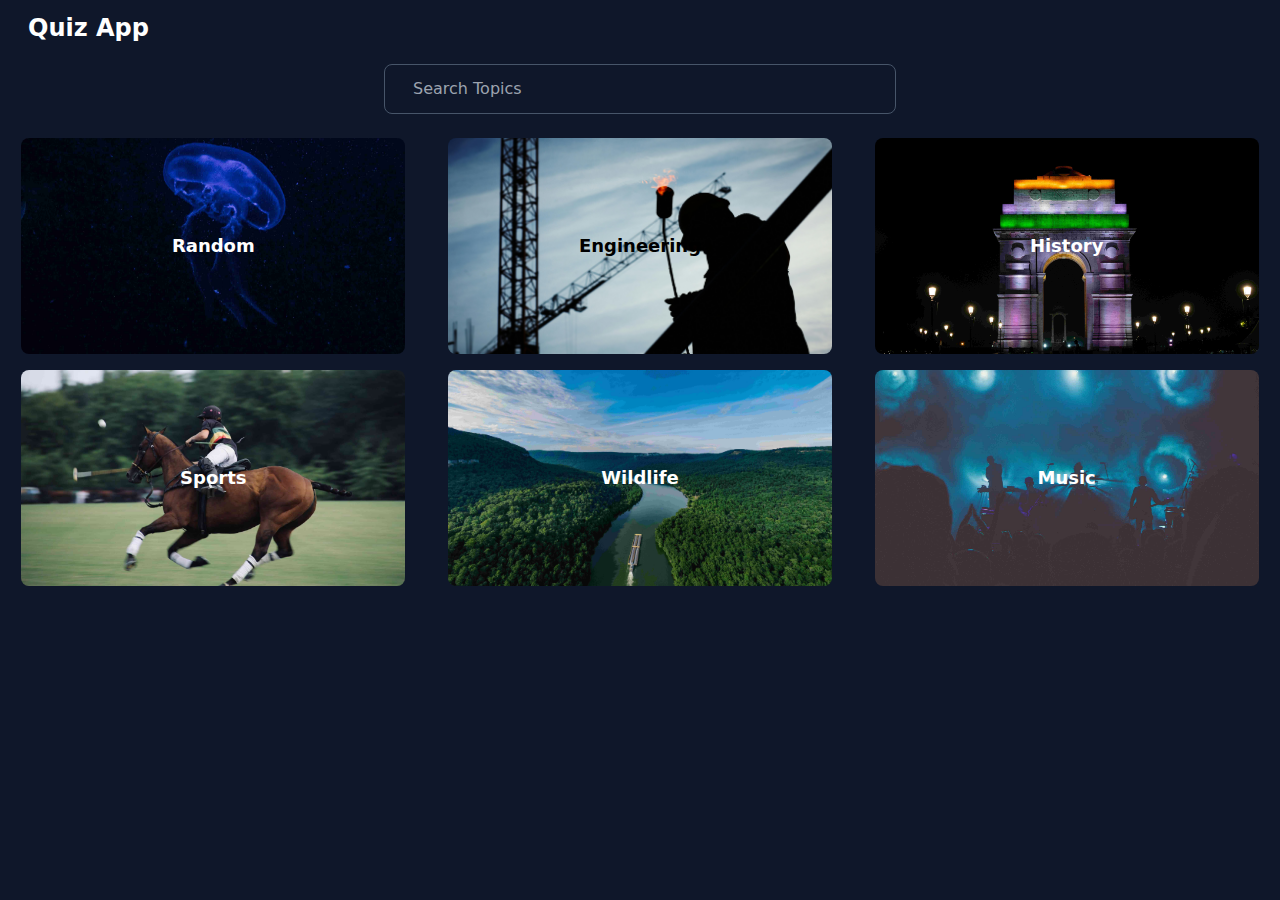
==== commit 35048b8f: "Second time Quiz play next button is not showing" ====
--- a/index.html
+++ b/index.html
@@ -34,52 +34,52 @@
     <!-- quiz options -->
     <div id="quiz-options" class="pb-4 flex flex-col md:flex-row md:flex-wrap justify-start items-center md:justify-around gap-y-4">
 
-        <button class="quiz-btn text-lg font-bold w-[90vw] h-[20vh] md:w-[30vw] md:h-[10vh] xl:h-[24vh] bg-[#1e293b] text-[#fff] rounded-lg bg-cover bg-center" style="background-image: url('./Images/random.jpg');">Random</button>
+        <button class="quiz-btn text-lg font-bold w-[90vw] h-[20vh] md:w-[30vw] md:h-[10vh] xl:h-[24vh] bg-[#1e293b] text-[#fff] rounded-lg bg-cover bg-center hover:scale-105 duration-300" style="background-image: url('./Images/random.jpeg');">Random</button>
 
-        <button class="quiz-btn text-lg font-bold w-[90vw] h-[20vh] md:w-[30vw] md:h-[10vh] xl:h-[24vh] bg-[#1e293b] text-[#000] rounded-lg bg-cover bg-center" style="background-image: url('./Images/engineering.jpg');">Engineering</button>
+        <button class="quiz-btn text-lg font-bold w-[90vw] h-[20vh] md:w-[30vw] md:h-[10vh] xl:h-[24vh] bg-[#1e293b] text-[#000] rounded-lg bg-cover bg-center hover:scale-105 duration-300" style="background-image: url('./Images/engineering.jpg');">Engineering</button>
 
-        <button class="quiz-btn text-lg font-bold w-[90vw] h-[20vh] md:w-[30vw] md:h-[10vh] xl:h-[24vh] bg-[#1e293b] text-[#fff] rounded-lg bg-cover bg-center" style="background-image: url('./Images/history.jpg');">History</button>
+        <button class="quiz-btn text-lg font-bold w-[90vw] h-[20vh] md:w-[30vw] md:h-[10vh] xl:h-[24vh] bg-[#1e293b] text-[#fff] rounded-lg bg-cover bg-center hover:scale-105 duration-300" style="background-image: url('./Images/history.jpeg');">History</button>
 
-        <button class="quiz-btn text-lg font-bold w-[90vw] h-[20vh] md:w-[30vw] md:h-[10vh] xl:h-[24vh] bg-[#1e293b] text-[#fff] rounded-lg bg-cover bg-center" style="background-image: url('./Images/sports.jpg');">Sports</button>
+        <button class="quiz-btn text-lg font-bold w-[90vw] h-[20vh] md:w-[30vw] md:h-[10vh] xl:h-[24vh] bg-[#1e293b] text-[#fff] rounded-lg bg-cover bg-center hover:scale-105 duration-300" style="background-image: url('./Images/sports.jpg');">Sports</button>
 
-        <button class="quiz-btn text-lg font-bold w-[90vw] h-[20vh] md:w-[30vw] md:h-[10vh] xl:h-[24vh] bg-[#1e293b] text-[#fff] rounded-lg bg-cover bg-center" style="background-image: url('./Images/wildlife.jpg');">Wildlife</button>
+        <button class="quiz-btn text-lg font-bold w-[90vw] h-[20vh] md:w-[30vw] md:h-[10vh] xl:h-[24vh] bg-[#1e293b] text-[#fff] rounded-lg bg-cover bg-center hover:scale-105 duration-300" style="background-image: url('./Images/wildlife.jpeg');">Wildlife</button>
 
-        <button class="quiz-btn text-lg font-bold w-[90vw] h-[20vh] md:w-[30vw] md:h-[10vh] xl:h-[24vh] bg-[#1e293b] text-[#fff] rounded-lg bg-cover bg-center" style="background-image: url('./Images/music.jpg');">Music</button>
+        <button class="quiz-btn text-lg font-bold w-[90vw] h-[20vh] md:w-[30vw] md:h-[10vh] xl:h-[24vh] bg-[#1e293b] text-[#fff] rounded-lg bg-cover bg-center hover:scale-105 duration-300" style="background-image: url('./Images/music.jpeg');">Music</button>
 
     </div>
 
     <!-- more quiz options -->
     <div id="more-quiz-options" class="pb-4 flex flex-col md:flex-row md:flex-wrap justify-start items-center md:justify-around gap-y-4 hidden">
 
-        <button class="quiz-btn text-lg font-bold w-[90vw] h-[20vh] md:w-[30vw] md:h-[10vh] xl:h-[24vh] bg-[#1e293b] text-[#fff] rounded-lg bg-cover bg-center" style="background-image: url('./Images/lifestyle.jpg');">Lifestyle</button>
+        <button class="quiz-btn text-lg font-bold w-[90vw] h-[20vh] md:w-[30vw] md:h-[10vh] xl:h-[24vh] bg-[#1e293b] text-[#fff] rounded-lg bg-cover bg-center hover:scale-105 duration-300" style="background-image: url('./Images/lifestyle.jpeg');">Lifestyle</button>
 
-        <button class="quiz-btn text-lg font-bold w-[90vw] h-[20vh] md:w-[30vw] md:h-[10vh] xl:h-[24vh] bg-[#1e293b] text-[#fff] rounded-lg bg-cover bg-center" style="background-image: url('./Images/geography.jpg');">Geography</button>
+        <button class="quiz-btn text-lg font-bold w-[90vw] h-[20vh] md:w-[30vw] md:h-[10vh] xl:h-[24vh] bg-[#1e293b] text-[#fff] rounded-lg bg-cover bg-center hover:scale-105 duration-300" style="background-image: url('./Images/geography.jpg');">Geography</button>
 
-        <button class="quiz-btn text-lg font-bold w-[90vw] h-[20vh] md:w-[30vw] md:h-[10vh] xl:h-[24vh] bg-[#1e293b] text-[#fff] rounded-lg bg-cover bg-center" style="background-image: url('./Images/physics.jpg');">Physics</button>
+        <button class="quiz-btn text-lg font-bold w-[90vw] h-[20vh] md:w-[30vw] md:h-[10vh] xl:h-[24vh] bg-[#1e293b] text-[#fff] rounded-lg bg-cover bg-center hover:scale-105 duration-300" style="background-image: url('./Images/physics.jpeg');">Physics</button>
 
-        <button class="quiz-btn text-lg font-bold w-[90vw] h-[20vh] md:w-[30vw] md:h-[10vh] xl:h-[24vh] bg-[#1e293b] text-[#fff] rounded-lg bg-cover bg-center" style="background-image: url('./Images/laws.jpg');">Laws</button>
+        <button class="quiz-btn text-lg font-bold w-[90vw] h-[20vh] md:w-[30vw] md:h-[10vh] xl:h-[24vh] bg-[#1e293b] text-[#fff] rounded-lg bg-cover bg-center hover:scale-105 duration-300" style="background-image: url('./Images/laws.jpeg');">Laws</button>
 
-        <button class="quiz-btn text-lg font-bold w-[90vw] h-[20vh] md:w-[30vw] md:h-[10vh] xl:h-[24vh] bg-[#1e293b] text-[#fff] rounded-lg bg-cover bg-center" style="background-image: url('./Images/government.jpg');">Goverment</button>
+        <button class="quiz-btn text-lg font-bold w-[90vw] h-[20vh] md:w-[30vw] md:h-[10vh] xl:h-[24vh] bg-[#1e293b] text-[#fff] rounded-lg bg-cover bg-center hover:scale-105 duration-300" style="background-image: url('./Images/government.jpg');">Goverment</button>
 
-        <button class="quiz-btn text-lg font-bold w-[90vw] h-[20vh] md:w-[30vw] md:h-[10vh] xl:h-[24vh] bg-[#1e293b] text-[#fff] rounded-lg bg-cover bg-center" style="background-image: url('./Images/world.jpg');">Around The World</button>
+        <button class="quiz-btn text-lg font-bold w-[90vw] h-[20vh] md:w-[30vw] md:h-[10vh] xl:h-[24vh] bg-[#1e293b] text-[#fff] rounded-lg bg-cover bg-center hover:scale-105 duration-300" style="background-image: url('./Images/world.jpeg');">Around The World</button>
 
-        <button class="quiz-btn text-lg font-bold w-[90vw] h-[20vh] md:w-[30vw] md:h-[10vh] xl:h-[24vh] bg-[#1e293b] text-[#000] rounded-lg bg-cover bg-center" style="background-image: url('./Images/health.jpg');">Health</button>
+        <button class="quiz-btn text-lg font-bold w-[90vw] h-[20vh] md:w-[30vw] md:h-[10vh] xl:h-[24vh] bg-[#1e293b] text-[#000] rounded-lg bg-cover bg-center hover:scale-105 duration-300" style="background-image: url('./Images/health.jpg');">Health</button>
 
-        <button class="quiz-btn text-lg font-bold w-[90vw] h-[20vh] md:w-[30vw] md:h-[10vh] xl:h-[24vh] bg-[#1e293b] text-[#fff] rounded-lg bg-cover bg-center" style="background-image: url('./Images/internet.jpg');">Internet</button>
+        <button class="quiz-btn text-lg font-bold w-[90vw] h-[20vh] md:w-[30vw] md:h-[10vh] xl:h-[24vh] bg-[#1e293b] text-[#fff] rounded-lg bg-cover bg-center hover:scale-105 duration-300" style="background-image: url('./Images/internet.jpeg');">Internet</button>
 
-        <button class="quiz-btn text-lg font-bold w-[90vw] h-[20vh] md:w-[30vw] md:h-[10vh] xl:h-[24vh] bg-[#1e293b] text-[#fff] rounded-lg bg-cover bg-center" style="background-image: url('./Images/space.jpg');">Space</button>
+        <button class="quiz-btn text-lg font-bold w-[90vw] h-[20vh] md:w-[30vw] md:h-[10vh] xl:h-[24vh] bg-[#1e293b] text-[#fff] rounded-lg bg-cover bg-center hover:scale-105 duration-300" style="background-image: url('./Images/space.jpeg');">Space</button>
 
-        <button class="quiz-btn text-lg font-bold w-[90vw] h-[20vh] md:w-[30vw] md:h-[10vh] xl:h-[24vh] bg-[#1e293b] text-[#fff] rounded-lg bg-cover bg-center" style="background-image: url('./Images/books.jpg');">Books</button>
+        <button class="quiz-btn text-lg font-bold w-[90vw] h-[20vh] md:w-[30vw] md:h-[10vh] xl:h-[24vh] bg-[#1e293b] text-[#fff] rounded-lg bg-cover bg-center hover:scale-105 duration-300" style="background-image: url('./Images/books.jpg');">Books</button>
 
-        <button class="quiz-btn text-lg font-bold w-[90vw] h-[20vh] md:w-[30vw] md:h-[10vh] xl:h-[24vh] bg-[#1e293b] text-[#fff] rounded-lg bg-cover bg-center" style="background-image: url('./Images/arts.jpg');">Arts</button>
+        <button class="quiz-btn text-lg font-bold w-[90vw] h-[20vh] md:w-[30vw] md:h-[10vh] xl:h-[24vh] bg-[#1e293b] text-[#fff] rounded-lg bg-cover bg-center hover:scale-105 duration-300" style="background-image: url('./Images/arts.jpg');">Arts</button>
 
-        <button class="quiz-btn text-lg font-bold w-[90vw] h-[20vh] md:w-[30vw] md:h-[10vh] xl:h-[24vh] bg-[#1e293b] text-[#fff] rounded-lg bg-cover bg-center" style="background-image: url('./Images/agriculture.jpg');">Agriculture</button>
+        <button class="quiz-btn text-lg font-bold w-[90vw] h-[20vh] md:w-[30vw] md:h-[10vh] xl:h-[24vh] bg-[#1e293b] text-[#fff] rounded-lg bg-cover bg-center hover:scale-105 duration-300" style="background-image: url('./Images/agriculture.jpg');">Agriculture</button>
 
     </div>
 
     <!-- show more button-->
     <div id="more" class="w-full flex justify-center items-center">
-        <i class="fa-solid fa-chevron-down text-[#94a3b8] cursor-pointer"></i>
+        <i id="show-more-quiz-btn" class="fa-solid fa-chevron-down text-[#94a3b8] cursor-pointer"></i>
     </div>
 
 
--- a/homepage.css
+++ b/homepage.css
@@ -643,11 +643,6 @@
   background-color: transparent;
 }
 
-.bg-\[\#fff\] {
-  --tw-bg-opacity: 1;
-  background-color: rgb(255 255 255 / var(--tw-bg-opacity));
-}
-
 .bg-cover {
   background-size: cover;
 }
@@ -701,19 +696,19 @@
   font-weight: 600;
 }
 
+.text-\[\#000\] {
+  --tw-text-opacity: 1;
+  color: rgb(0 0 0 / var(--tw-text-opacity));
+}
+
 .text-\[\#94a3b8\] {
   --tw-text-opacity: 1;
   color: rgb(148 163 184 / var(--tw-text-opacity));
 }
 
-.text-\[\#cbd5e1\] {
+.text-\[\#fff\] {
   --tw-text-opacity: 1;
-  color: rgb(203 213 225 / var(--tw-text-opacity));
-}
-
-.text-red-800 {
-  --tw-text-opacity: 1;
-  color: rgb(153 27 27 / var(--tw-text-opacity));
+  color: rgb(255 255 255 / var(--tw-text-opacity));
 }
 
 .text-white {
@@ -721,50 +716,19 @@
   color: rgb(255 255 255 / var(--tw-text-opacity));
 }
 
-.text-red-400 {
-  --tw-text-opacity: 1;
-  color: rgb(248 113 113 / var(--tw-text-opacity));
-}
-
-.text-black {
-  --tw-text-opacity: 1;
-  color: rgb(0 0 0 / var(--tw-text-opacity));
-}
-
-.text-green-500 {
-  --tw-text-opacity: 1;
-  color: rgb(34 197 94 / var(--tw-text-opacity));
-}
-
-.text-\[\#000\] {
-  --tw-text-opacity: 1;
-  color: rgb(0 0 0 / var(--tw-text-opacity));
-}
-
-.text-\[\#fff\] {
-  --tw-text-opacity: 1;
-  color: rgb(255 255 255 / var(--tw-text-opacity));
-}
-
-.opacity-0 {
-  opacity: 0;
-}
-
 .outline-none {
   outline: 2px solid transparent;
   outline-offset: 2px;
 }
 
-.hover\:shadow-sm:hover {
-  --tw-shadow: 0 1px 2px 0 rgb(0 0 0 / 0.05);
-  --tw-shadow-colored: 0 1px 2px 0 var(--tw-shadow-color);
-  box-shadow: var(--tw-ring-offset-shadow, 0 0 #0000), var(--tw-ring-shadow, 0 0 #0000), var(--tw-shadow);
-}
-
-.hover\:shadow-lg:hover {
-  --tw-shadow: 0 10px 15px -3px rgb(0 0 0 / 0.1), 0 4px 6px -4px rgb(0 0 0 / 0.1);
-  --tw-shadow-colored: 0 10px 15px -3px var(--tw-shadow-color), 0 4px 6px -4px var(--tw-shadow-color);
-  box-shadow: var(--tw-ring-offset-shadow, 0 0 #0000), var(--tw-ring-shadow, 0 0 #0000), var(--tw-shadow);
+.duration-300 {
+  transition-duration: 300ms;
+}
+
+.hover\:scale-105:hover {
+  --tw-scale-x: 1.05;
+  --tw-scale-y: 1.05;
+  transform: translate(var(--tw-translate-x), var(--tw-translate-y)) rotate(var(--tw-rotate)) skewX(var(--tw-skew-x)) skewY(var(--tw-skew-y)) scaleX(var(--tw-scale-x)) scaleY(var(--tw-scale-y));
 }
 
 @media (min-width: 768px) {
